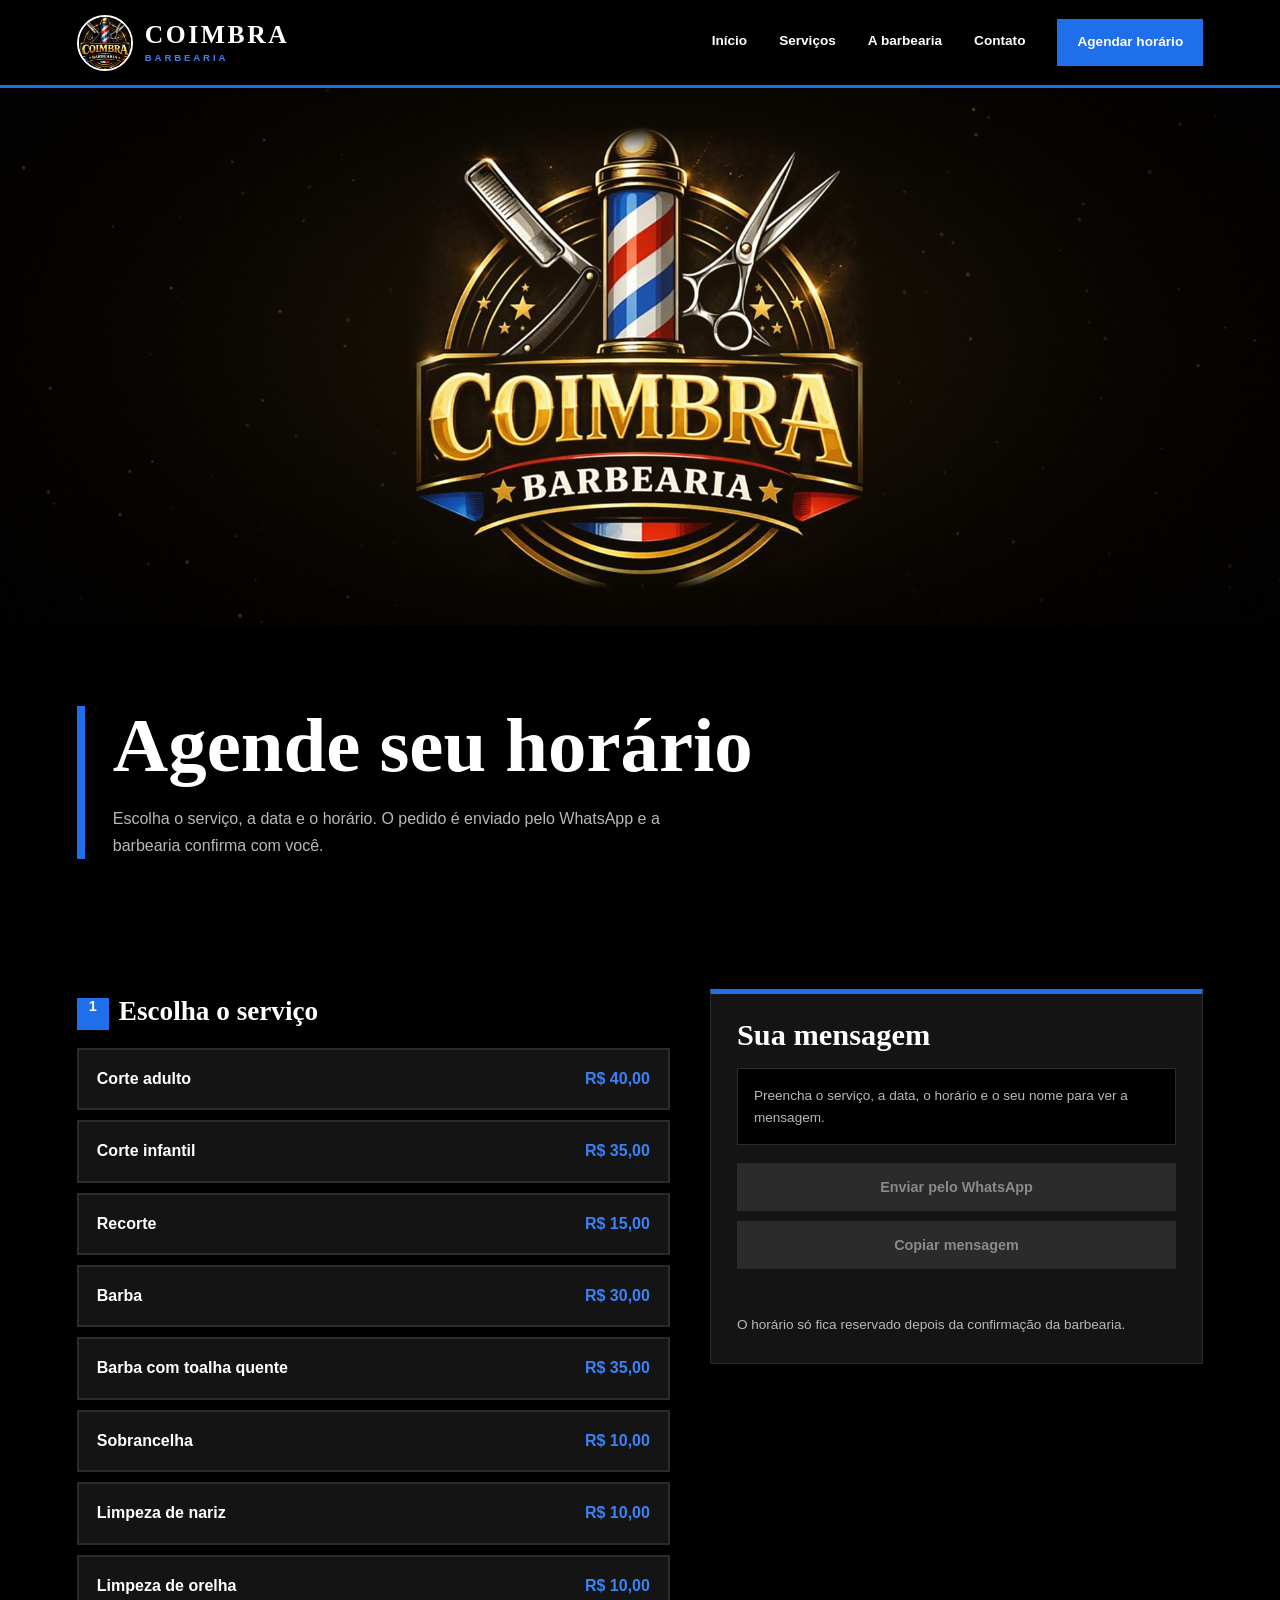
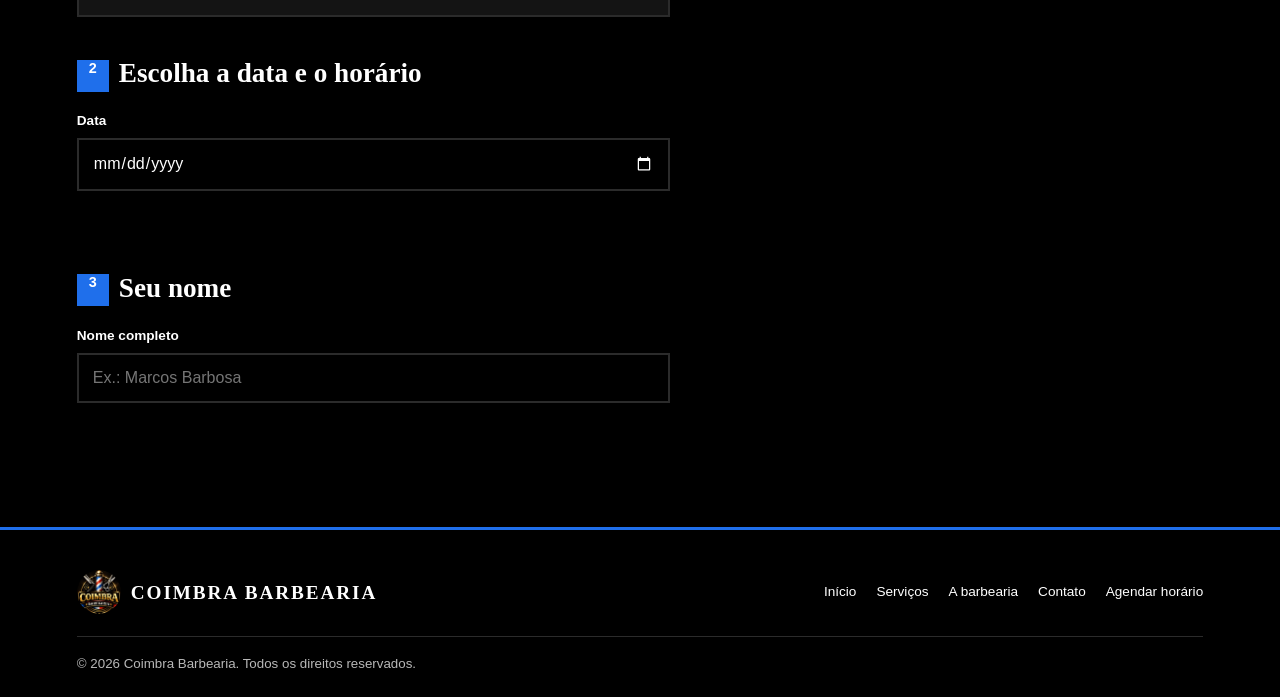
==== pages/agendar.html @ 84884c77 "Commit inicial" ====
<!DOCTYPE html>
<html lang="pt-BR">
<head>
  <meta charset="UTF-8">
  <meta name="viewport" content="width=device-width, initial-scale=1">
  <meta name="theme-color" content="#000000">
  <meta name="description" content="Escolha o serviço, a data e o horário e envie o pedido de agendamento pelo WhatsApp.">
  <title>Agendar horário | Coimbra Barbearia</title>
  <link rel="stylesheet" href="../css/style.css">
</head>
<body>
  <a class="pular-conteudo" href="#conteudo">Pular para o conteúdo principal</a>

  <header class="cabecalho">
    <a class="marca" href="../index.html" aria-label="Coimbra Barbearia — página inicial">
      <img src="../imagens/logo-coimbra.jpg" alt="Logotipo da Coimbra Barbearia">
      <span class="marca-nome">COIMBRA <small>BARBEARIA</small></span>
    </a>
    <button class="menu-toggle" type="button" aria-expanded="false" aria-controls="menu-principal">
      <span class="sr-only">Abrir menu</span><span aria-hidden="true">☰</span>
    </button>
    <nav id="menu-principal" class="menu" aria-label="Navegação principal"><a href="../index.html">Início</a><a href="servicos.html">Serviços</a><a href="sobre.html">A barbearia</a><a href="contato.html">Contato</a><a class="menu-agendar" href="agendar.html" aria-current="page">Agendar horário</a></nav>
  </header>

  <div class="banner-pagina">
    <img src="../imagens/banner-coimbra.jpg" alt="">
  </div>

  <main id="conteudo">

    <section class="cabecalho-simples" aria-labelledby="titulo-pagina">
      <div class="container">
        <h1 id="titulo-pagina">Agende seu horário</h1>
        <p>Escolha o serviço, a data e o horário. O pedido é enviado pelo WhatsApp e a barbearia confirma com você.</p>
      </div>
    </section>

    <section class="secao" aria-label="Formulário de agendamento">
      <div class="container agendar-grade">

        <form id="form-agendamento" novalidate>
          <fieldset class="passo">
            <legend><span>1</span>Escolha o serviço</legend>
            <div id="opcoes-servico" class="opcoes"></div>
          </fieldset>

          <fieldset class="passo">
            <legend><span>2</span>Escolha a data e o horário</legend>
            <div class="campo">
              <label for="data">Data</label>
              <input type="date" id="data" name="data" aria-describedby="aviso-data" required>
            </div>
            <p id="aviso-data" class="aviso" role="status"></p>
            <div id="opcoes-horario" class="horarios" role="radiogroup" aria-label="Horários disponíveis"></div>
          </fieldset>

          <fieldset class="passo">
            <legend><span>3</span>Seu nome</legend>
            <div class="campo">
              <label for="nome">Nome completo</label>
              <input type="text" id="nome" name="nome" autocomplete="name" placeholder="Ex.: Marcos Barbosa" required>
            </div>
          </fieldset>
        </form>

        <aside class="resumo">
          <h2>Sua mensagem</h2>
          <pre id="previa" class="previa"></pre>
          <button class="botao" id="btn-enviar" type="submit" form="form-agendamento" disabled>Enviar pelo WhatsApp</button>
          <button class="botao botao-contorno" id="btn-copiar" type="button" disabled>Copiar mensagem</button>
          <p id="aviso-copia" class="aviso" role="status"></p>
          <p class="aviso">O horário só fica reservado depois da confirmação da barbearia.</p>
        </aside>

      </div>
    </section>
  </main>

  <footer class="rodape">
    <div class="rodape-marca"><img src="../imagens/logo-coimbra.jpg" alt="" aria-hidden="true">COIMBRA BARBEARIA</div>
    <nav class="rodape-links" aria-label="Rodapé">
      <a href="../index.html">Início</a><a href="servicos.html">Serviços</a><a href="sobre.html">A barbearia</a><a href="contato.html">Contato</a><a href="agendar.html">Agendar horário</a>
    </nav>
    <small>© <span id="ano"></span> Coimbra Barbearia. Todos os direitos reservados.</small>
  </footer>

  <script src="../js/dados.js"></script>
  <script src="../js/script.js"></script>
</body>
</html>
---- css/style.css ----
/* Base */
* { box-sizing: border-box; }
html { scroll-padding-top: 100px; }
body {
  margin: 0;
  background: #000000;
  color: #ffffff;
  font-family: Arial, sans-serif;
  line-height: 1.65;
}
img { max-width: 100%; display: block; }
a { color: inherit; }
h1, h2, h3, p { margin-top: 0; }
h1, h2, h3 { font-family: Georgia, serif; font-weight: 600; line-height: 1.05; }
h1 { font-size: clamp(2.8rem, 6vw, 5rem); margin-bottom: 20px; }
h2 { font-size: clamp(2rem, 4vw, 3rem); margin-bottom: 16px; }
h3 { font-size: 1.6rem; margin-bottom: 8px; }
.texto-suave { color: #b8b8b8; }

a:focus-visible, button:focus-visible, input:focus-visible {
  outline: 3px solid #ffffff;
  outline-offset: 3px;
}
.pular-conteudo { position: absolute; left: 1rem; top: -100px; background: #ffffff; color: #000000; padding: .8rem 1rem; z-index: 100; }
.pular-conteudo:focus { top: 1rem; }
.sr-only { position: absolute; width: 1px; height: 1px; margin: -1px; overflow: hidden; clip: rect(0,0,0,0); white-space: nowrap; border: 0; }

.container { width: 88%; max-width: 1180px; margin: 0 auto; }
.secao { padding: 90px 0; }
.secao-painel { background: #141414; }
.eyebrow-azul { color: #3b82f6; font-weight: 700; font-size: .85rem; margin-bottom: 12px; }

/* Botões */
.botao {
  display: inline-flex; align-items: center; justify-content: center;
  min-height: 48px; padding: 12px 24px;
  font: 700 .9rem Arial, sans-serif; text-decoration: none;
  border: 2px solid #1f6feb; background: #1f6feb; color: #ffffff; cursor: pointer;
}
.botao:hover { background: #1858bd; border-color: #1858bd; }
.botao-contorno { background: transparent; color: #ffffff; border-color: #ffffff; }
.botao-contorno:hover { background: #ffffff; color: #000000; border-color: #ffffff; }
.botao:disabled { background: #2b2b2b; border-color: #2b2b2b; color: #8a8a8a; cursor: not-allowed; }
.grupo-botoes { display: flex; flex-wrap: wrap; gap: 14px; margin-top: 28px; }

/* Cabeçalho */
.cabecalho {
  position: sticky; top: 0; z-index: 20;
  height: 88px; padding: 0 6vw;
  display: flex; align-items: center; justify-content: space-between;
  background: #000000; border-bottom: 3px solid #1f6feb;
}
.marca { display: flex; align-items: center; gap: 12px; text-decoration: none; }
.marca img { width: 56px; height: 56px; border-radius: 50%; object-fit: cover; border: 2px solid #ffffff; }
.marca-nome { font-family: Georgia, serif; font-size: 1.6rem; font-weight: 700; letter-spacing: .1em; line-height: 1; }
.marca-nome small { display: block; margin-top: 5px; font: 600 .6rem Arial, sans-serif; letter-spacing: .3em; color: #3b82f6; }
.menu { display: flex; align-items: center; gap: clamp(16px, 2.5vw, 34px); }
.menu a { text-decoration: none; font-size: .85rem; font-weight: 600; padding: 6px 0; border-bottom: 2px solid transparent; }
.menu a:hover, .menu a[aria-current="page"] { border-bottom-color: #1f6feb; }
.menu .menu-agendar { background: #1f6feb; padding: 10px 18px; border: 2px solid #1f6feb; }
.menu .menu-agendar:hover { background: #1858bd; border-color: #1858bd; }
.menu-toggle { display: none; background: transparent; color: #ffffff; border: 2px solid #1f6feb; font-size: 1.4rem; padding: 4px 12px; cursor: pointer; }

.banner-pagina { height: clamp(360px, 42vw, 640px); background: #000000; display: flex; justify-content: center; }
.banner-pagina img { width: 100%; height: 100%; object-fit: cover; }

/* Destaque */
.destaque {
  min-height: 640px; display: flex; align-items: center; justify-content: flex-end;
  padding: 70px 6vw;
  background: #000000 url("../imagens/banner-coimbra.jpg") center / cover no-repeat;
}
.destaque-caixa { background: #000000; border-left: 6px solid #1f6feb; padding: clamp(28px, 5vw, 56px); max-width: 460px; }
.destaque-caixa p { color: #b8b8b8; max-width: 460px; }

/* Carrossel */
.carrossel { position: relative; background: #141414; }
.slide { display: none; }
.slide.ativo { display: block; }
.slide img { width: 100%; aspect-ratio: 16 / 7; object-fit: cover; background: #222; }
.slide figcaption { padding: 16px 20px; font-family: Georgia, serif; font-size: 1.5rem; border-top: 3px solid #1f6feb; }
.carrossel-controles { position: absolute; inset: 0 0 auto 0; aspect-ratio: 16 / 7; display: flex; align-items: center; justify-content: space-between; padding: 0 14px; pointer-events: none; }
.seta { pointer-events: auto; width: 48px; height: 48px; background: #000000; color: #ffffff; border: 2px solid #1f6feb; font-size: 1.4rem; cursor: pointer; }
.seta:hover { background: #1f6feb; }
.pontos { display: flex; justify-content: center; gap: 12px; padding: 16px 0; }
.ponto { width: 16px; height: 16px; border-radius: 50%; border: 2px solid #ffffff; background: transparent; padding: 0; cursor: pointer; }
.ponto.ativo { background: #1f6feb; border-color: #1f6feb; }

/* Apresentação */
.apresentacao { display: flex; gap: 60px; align-items: center; }
.apresentacao > div { flex: 1; }
.apresentacao p { color: #b8b8b8; max-width: 520px; }

/* Serviços */
.cartoes { display: flex; flex-wrap: wrap; gap: 20px; }
.cartao-servico { background: #141414; border: 1px solid #2b2b2b; border-top: 5px solid #1f6feb; padding: 26px; display: flex; flex-direction: column; }
.cartoes:not(.cartoes-lista) .cartao-servico { flex: 0 0 calc((100% - 40px) / 3); }
.cartao-topo { display: flex; justify-content: space-between; align-items: baseline; gap: 12px; }
.cartao-topo h3 { margin: 0; }
.preco { color: #3b82f6; font-weight: 700; white-space: nowrap; }
.cartao-servico p { color: #b8b8b8; font-size: .9rem; flex: 1; margin: 14px 0 20px; }
.cartao-base { display: flex; justify-content: space-between; align-items: center; border-top: 1px solid #2b2b2b; padding-top: 14px; font-size: .85rem; color: #b8b8b8; }
.cartao-base a { background: #1f6feb; color: #ffffff; padding: 8px 16px; font-weight: 700; text-decoration: none; }
.cartao-base a:hover { background: #1858bd; }

/* Página de serviços */
.faixa-azul { background: #1f6feb; padding: 70px 0; }
.faixa-azul h1 { margin-bottom: 12px; }
.faixa-azul p { max-width: 560px; margin: 0; }
.cartoes-lista { flex-direction: column; max-width: 820px; }
.cartoes-lista .cartao-servico { width: 100%; flex-direction: row; flex-wrap: wrap; align-items: center; border-top: 1px solid #2b2b2b; border-left: 5px solid #1f6feb; gap: 10px 30px; }
.cartoes-lista .cartao-topo { flex: 1 1 100%; }
.cartoes-lista .cartao-servico p { flex: 1 1 320px; margin: 0; }
.cartoes-lista .cartao-base { border-top: 0; padding: 0; gap: 22px; }
.nota-preco { color: #b8b8b8; font-size: .85rem; margin-top: 20px; }

/* Página da barbearia */
.cabecalho-simples { padding: 80px 0 40px; }
.cabecalho-simples .container { border-left: 8px solid #1f6feb; padding-left: 28px; }
.cabecalho-simples p { max-width: 560px; color: #b8b8b8; margin: 0; }
.historia { display: flex; gap: 0; background: #141414; }
.historia img { width: 100%; height: 100%; min-height: 380px; object-fit: cover; background: #222; }
.historia img, .historia-texto { width: 50%; }
.historia-texto { padding: clamp(32px, 6vw, 80px); align-self: center; }
.historia-texto p { color: #b8b8b8; }
.diferenciais { display: flex; gap: 20px; margin-top: 30px; }
.diferencial { flex: 1; border-left: 5px solid #1f6feb; padding: 4px 0 4px 20px; }
.diferencial p { color: #b8b8b8; font-size: .9rem; margin: 0; }
.galeria { display: flex; gap: 16px; margin-top: 30px; }
.galeria figure { flex: 1; margin: 0; background: #141414; }
.galeria img { width: 100%; aspect-ratio: 4 / 3; object-fit: cover; background: #222; }
.galeria figcaption { padding: 12px 14px; font-family: Georgia, serif; font-size: 1.3rem; border-top: 3px solid #1f6feb; }

/* Contato */
.contato-grade { display: flex; gap: 20px; }
.bloco-contato { flex: 1; background: #141414; border: 1px solid #2b2b2b; border-bottom: 5px solid #1f6feb; padding: 28px; }
.bloco-contato h3 { color: #3b82f6; }
.bloco-contato p { margin: 0; color: #b8b8b8; }

/* Agendamento */
.agendar-grade { display: flex; gap: 40px; align-items: start; }
.agendar-grade form { flex: 1.35; }
.passo { border: 0; padding: 0; margin: 0 0 34px; }
.passo legend { font-family: Georgia, serif; font-size: 1.7rem; font-weight: 600; padding: 0; margin-bottom: 14px; }
.passo legend span { display: inline-block; background: #1f6feb; width: 32px; height: 32px; line-height: 32px; text-align: center; font: 700 .9rem Arial, sans-serif; margin-right: 10px; vertical-align: middle; }
.opcoes { display: flex; flex-direction: column; gap: 10px; }
.opcao input, .horario input { position: absolute; opacity: 0; }
.opcao-corpo { display: flex; flex-wrap: wrap; align-items: center; gap: 2px 14px; padding: 16px 18px; background: #141414; border: 2px solid #2b2b2b; cursor: pointer; }
.opcao-corpo strong { flex: 1; }
.opcao-corpo small { color: #b8b8b8; }
.opcao-corpo .preco { margin-left: auto; }
.opcao input:checked + .opcao-corpo { border-color: #1f6feb; background: #1f6feb; }
.opcao input:checked + .opcao-corpo .preco, .opcao input:checked + .opcao-corpo small { color: #ffffff; }
.opcao input:focus-visible + .opcao-corpo, .horario input:focus-visible + span { outline: 3px solid #ffffff; outline-offset: 3px; }
.campo label { display: block; font-size: .85rem; font-weight: 600; margin-bottom: 6px; }
.campo input { width: 100%; min-height: 48px; padding: 10px 14px; background: #000000; border: 2px solid #2b2b2b; color: #ffffff; font: inherit; border-radius: 0; color-scheme: dark; }
.campo input:focus { border-color: #1f6feb; }
.aviso { color: #b8b8b8; font-size: .85rem; min-height: 1.4em; margin: 8px 0 0; }
.horarios { display: flex; flex-wrap: wrap; gap: 10px; margin-top: 14px; }
.horario span { display: block; padding: 10px 18px; background: #141414; border: 2px solid #2b2b2b; font-weight: 600; cursor: pointer; }
.horario input:checked + span { background: #1f6feb; border-color: #1f6feb; }
.resumo { flex: 1; background: #141414; border: 1px solid #2b2b2b; border-top: 5px solid #1f6feb; padding: 26px; position: sticky; top: 110px; }
.resumo h2 { font-size: 1.9rem; }
.previa { background: #000000; border: 1px solid #2b2b2b; padding: 16px; margin: 0 0 18px; white-space: pre-wrap; font: .85rem/1.6 Arial, sans-serif; color: #b8b8b8; }
.resumo .botao { width: 100%; margin-bottom: 10px; }

/* Rodapé */
.rodape { background: #000000; border-top: 3px solid #1f6feb; padding: 40px 6vw 22px; display: flex; flex-wrap: wrap; align-items: center; gap: 22px; }
.rodape-marca { display: flex; align-items: center; gap: 10px; font-family: Georgia, serif; font-weight: 700; letter-spacing: .1em; font-size: 1.2rem; }
.rodape-marca img { width: 44px; height: 44px; border-radius: 50%; object-fit: cover; }
.rodape-links { display: flex; flex-wrap: wrap; gap: 20px; margin-left: auto; }
.rodape-links a { text-decoration: none; font-size: .85rem; }
.rodape-links a:hover { color: #3b82f6; }
.rodape small { width: 100%; border-top: 1px solid #2b2b2b; padding-top: 16px; color: #b8b8b8; }

/* Layout responsivo */
@media (max-width: 900px) {
  .menu-toggle { display: block; }
  .menu { display: none; position: absolute; top: 88px; left: 0; right: 0; flex-direction: column; align-items: stretch; gap: 16px; padding: 20px 6vw 26px; background: #000000; border-bottom: 3px solid #1f6feb; }
  .menu.aberto { display: flex; }
  .menu .menu-agendar { text-align: center; }
  .destaque { min-height: 0; display: block; padding: 41.67vw 6vw 0; background-size: 100% auto; background-position: top center; }
  .destaque-caixa { max-width: none; }
  .cartoes:not(.cartoes-lista) .cartao-servico { flex-basis: 100%; }
  .diferenciais, .galeria, .contato-grade { flex-direction: column; }
  .apresentacao, .historia, .agendar-grade { flex-direction: column; gap: 30px; }
  .historia img, .historia-texto, .agendar-grade form, .resumo { width: 100%; flex: auto; }
  .resumo { position: static; }
  .slide img, .carrossel-controles { aspect-ratio: 4 / 3; }
  .secao { padding: 60px 0; }
}
@media (max-width: 520px) {
  .cabecalho { height: 76px; }
  .menu { top: 76px; }
  .marca img { width: 46px; height: 46px; }
  .marca-nome { font-size: 1.3rem; }
  .banner-pagina { height: 300px; }
  .destaque { min-height: 0; padding: 41.67vw 4vw 0; }
  .container { width: 90%; }
}
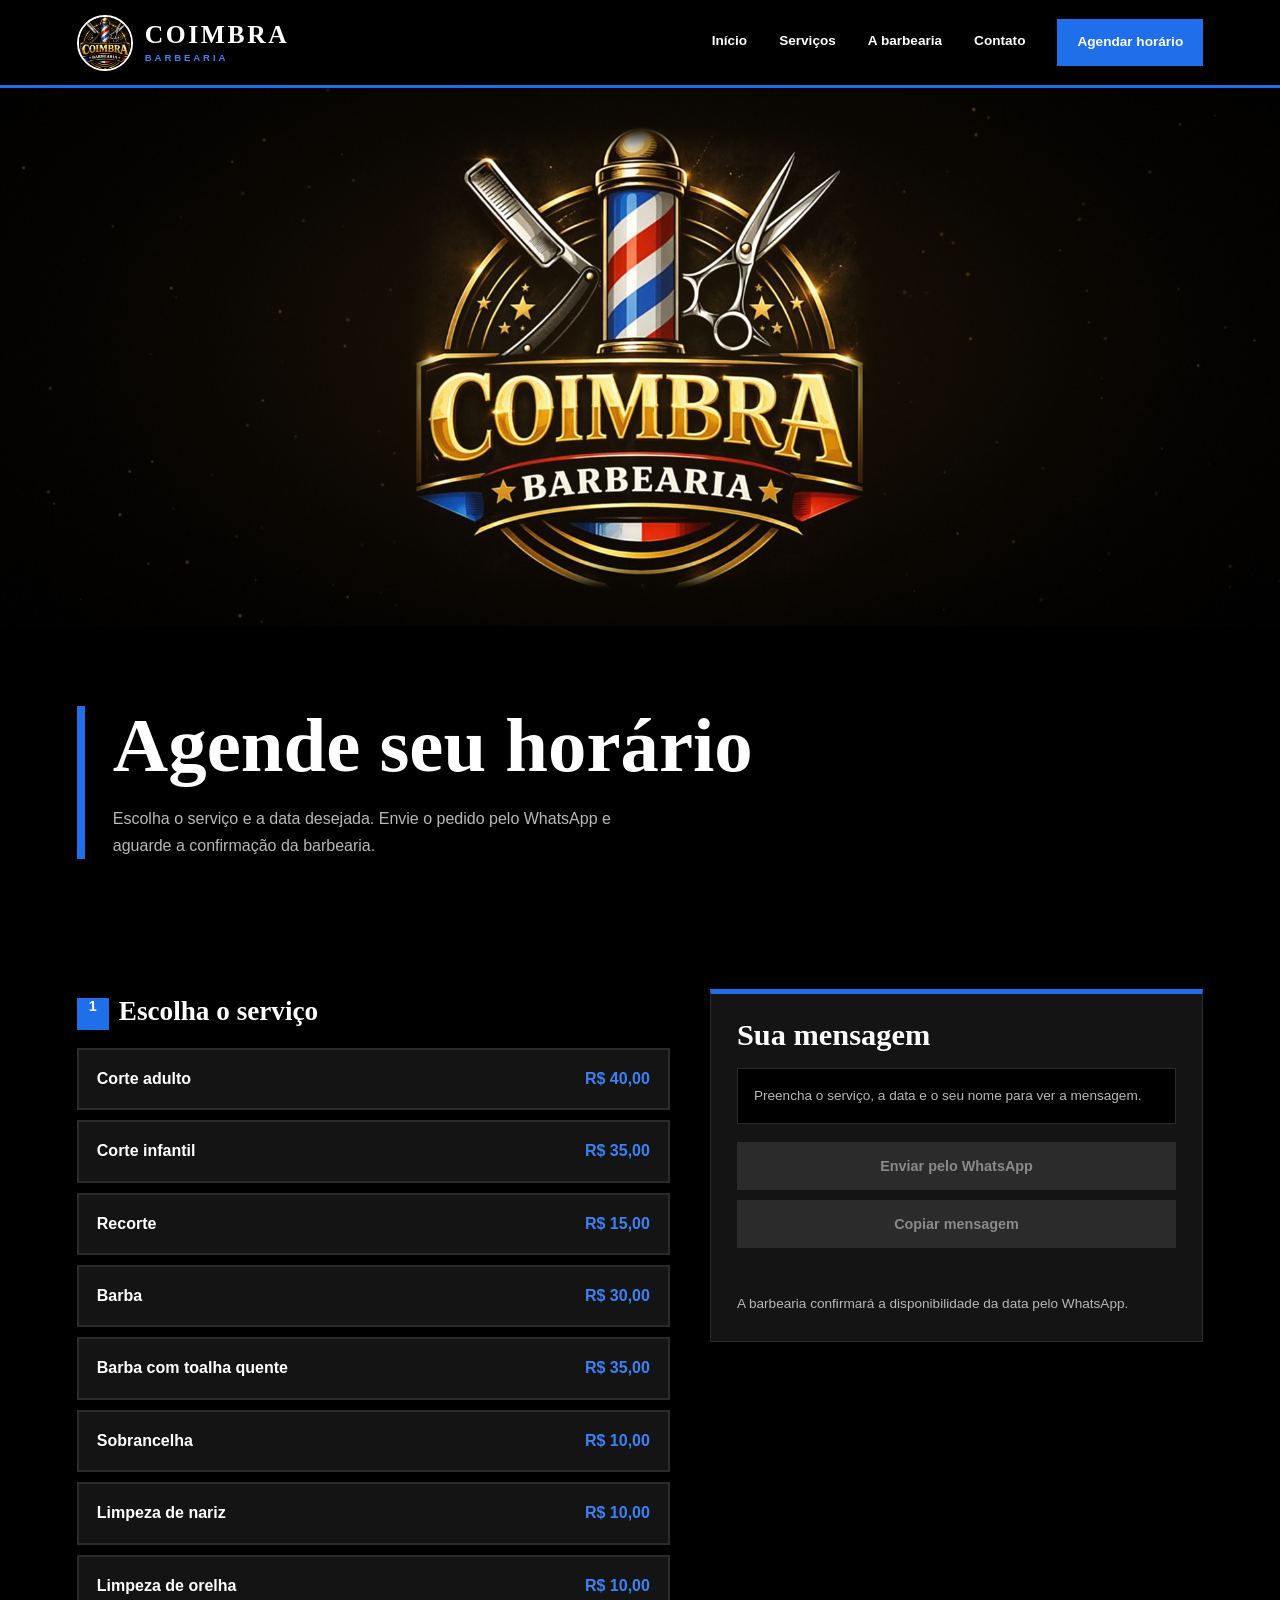
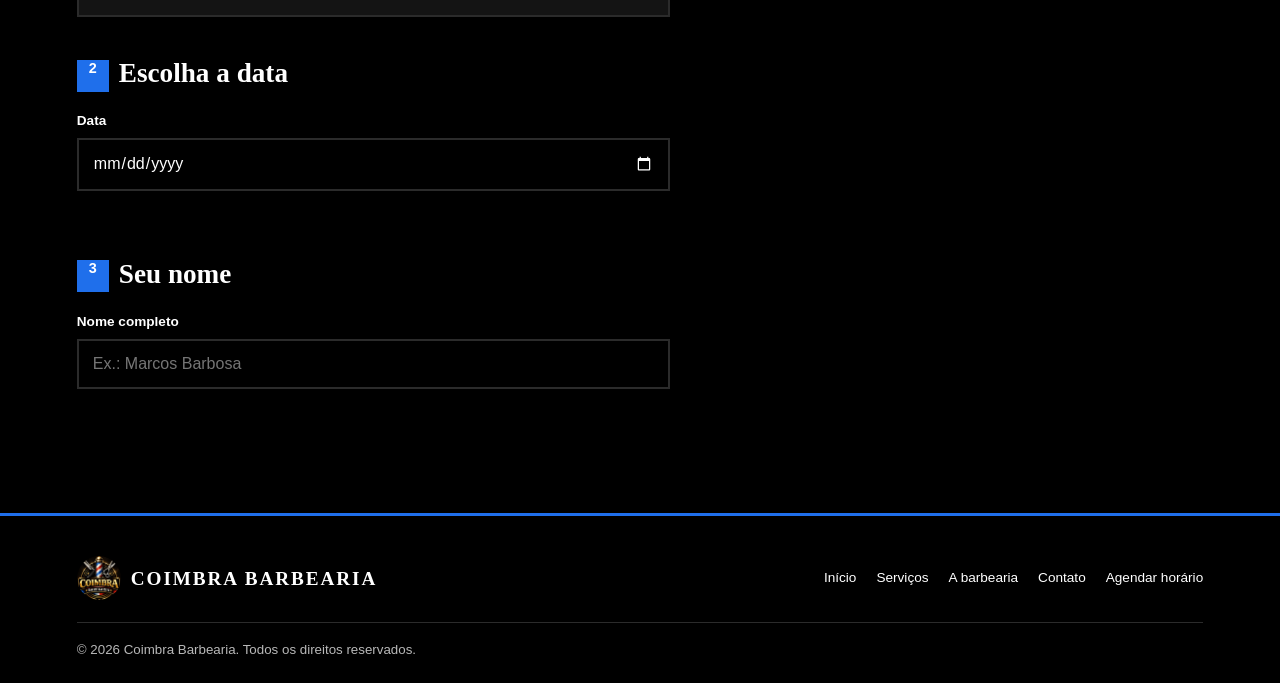
==== commit 94e3c2c0: "Simplifica o agendamento e melhora a documentação e os comentários" ====
--- a/pages/agendar.html
+++ b/pages/agendar.html
@@ -4,13 +4,14 @@
   <meta charset="UTF-8">
   <meta name="viewport" content="width=device-width, initial-scale=1">
   <meta name="theme-color" content="#000000">
-  <meta name="description" content="Escolha o serviço, a data e o horário e envie o pedido de agendamento pelo WhatsApp.">
+  <meta name="description" content="Escolha o serviço e a data desejada e envie o pedido de agendamento pelo WhatsApp.">
   <title>Agendar horário | Coimbra Barbearia</title>
   <link rel="stylesheet" href="../css/style.css">
 </head>
 <body>
   <a class="pular-conteudo" href="#conteudo">Pular para o conteúdo principal</a>
 
+  <!-- Cabeçalho e navegação principal -->
   <header class="cabecalho">
     <a class="marca" href="../index.html" aria-label="Coimbra Barbearia — página inicial">
       <img src="../imagens/logo-coimbra.jpg" alt="Logotipo da Coimbra Barbearia">
@@ -22,6 +23,7 @@
     <nav id="menu-principal" class="menu" aria-label="Navegação principal"><a href="../index.html">Início</a><a href="servicos.html">Serviços</a><a href="sobre.html">A barbearia</a><a href="contato.html">Contato</a><a class="menu-agendar" href="agendar.html" aria-current="page">Agendar horário</a></nav>
   </header>
 
+  <!-- Banner compartilhado pelas páginas internas -->
   <div class="banner-pagina">
     <img src="../imagens/banner-coimbra.jpg" alt="">
   </div>
@@ -31,13 +33,14 @@
     <section class="cabecalho-simples" aria-labelledby="titulo-pagina">
       <div class="container">
         <h1 id="titulo-pagina">Agende seu horário</h1>
-        <p>Escolha o serviço, a data e o horário. O pedido é enviado pelo WhatsApp e a barbearia confirma com você.</p>
+        <p>Escolha o serviço e a data desejada. Envie o pedido pelo WhatsApp e aguarde a confirmação da barbearia.</p>
       </div>
     </section>
 
     <section class="secao" aria-label="Formulário de agendamento">
       <div class="container agendar-grade">
 
+        <!-- O JavaScript cria as opções e atualiza o resumo do pedido -->
         <form id="form-agendamento" novalidate>
           <fieldset class="passo">
             <legend><span>1</span>Escolha o serviço</legend>
@@ -45,13 +48,12 @@
           </fieldset>
 
           <fieldset class="passo">
-            <legend><span>2</span>Escolha a data e o horário</legend>
+            <legend><span>2</span>Escolha a data</legend>
             <div class="campo">
               <label for="data">Data</label>
               <input type="date" id="data" name="data" aria-describedby="aviso-data" required>
             </div>
             <p id="aviso-data" class="aviso" role="status"></p>
-            <div id="opcoes-horario" class="horarios" role="radiogroup" aria-label="Horários disponíveis"></div>
           </fieldset>
 
           <fieldset class="passo">
@@ -63,19 +65,21 @@
           </fieldset>
         </form>
 
+        <!-- Prévia da mensagem, com ações para enviar ou copiar -->
         <aside class="resumo">
           <h2>Sua mensagem</h2>
           <pre id="previa" class="previa"></pre>
           <button class="botao" id="btn-enviar" type="submit" form="form-agendamento" disabled>Enviar pelo WhatsApp</button>
           <button class="botao botao-contorno" id="btn-copiar" type="button" disabled>Copiar mensagem</button>
           <p id="aviso-copia" class="aviso" role="status"></p>
-          <p class="aviso">O horário só fica reservado depois da confirmação da barbearia.</p>
+          <p class="aviso">A barbearia confirmará a disponibilidade da data pelo WhatsApp.</p>
         </aside>
 
       </div>
     </section>
   </main>
 
+  <!-- Links de navegação e direitos autorais -->
   <footer class="rodape">
     <div class="rodape-marca"><img src="../imagens/logo-coimbra.jpg" alt="" aria-hidden="true">COIMBRA BARBEARIA</div>
     <nav class="rodape-links" aria-label="Rodapé">
--- a/css/style.css
+++ b/css/style.css
@@ -1,4 +1,4 @@
-/* Base */
+/* Estrutura geral, tipografia e acessibilidade */
 * { box-sizing: border-box; }
 html { scroll-padding-top: 100px; }
 body {
@@ -30,7 +30,7 @@
 .secao-painel { background: #141414; }
 .eyebrow-azul { color: #3b82f6; font-weight: 700; font-size: .85rem; margin-bottom: 12px; }
 
-/* Botões */
+/* Botões e grupos de ações */
 .botao {
   display: inline-flex; align-items: center; justify-content: center;
   min-height: 48px; padding: 12px 24px;
@@ -43,7 +43,7 @@
 .botao:disabled { background: #2b2b2b; border-color: #2b2b2b; color: #8a8a8a; cursor: not-allowed; }
 .grupo-botoes { display: flex; flex-wrap: wrap; gap: 14px; margin-top: 28px; }
 
-/* Cabeçalho */
+/* Cabeçalho fixo, marca e navegação */
 .cabecalho {
   position: sticky; top: 0; z-index: 20;
   height: 88px; padding: 0 6vw;
@@ -64,7 +64,7 @@
 .banner-pagina { height: clamp(360px, 42vw, 640px); background: #000000; display: flex; justify-content: center; }
 .banner-pagina img { width: 100%; height: 100%; object-fit: cover; }
 
-/* Destaque */
+/* Página inicial: destaque principal */
 .destaque {
   min-height: 640px; display: flex; align-items: center; justify-content: flex-end;
   padding: 70px 6vw;
@@ -73,7 +73,7 @@
 .destaque-caixa { background: #000000; border-left: 6px solid #1f6feb; padding: clamp(28px, 5vw, 56px); max-width: 460px; }
 .destaque-caixa p { color: #b8b8b8; max-width: 460px; }
 
-/* Carrossel */
+/* Página inicial: galeria em carrossel */
 .carrossel { position: relative; background: #141414; }
 .slide { display: none; }
 .slide.ativo { display: block; }
@@ -86,12 +86,12 @@
 .ponto { width: 16px; height: 16px; border-radius: 50%; border: 2px solid #ffffff; background: transparent; padding: 0; cursor: pointer; }
 .ponto.ativo { background: #1f6feb; border-color: #1f6feb; }
 
-/* Apresentação */
+/* Página inicial: apresentação da barbearia */
 .apresentacao { display: flex; gap: 60px; align-items: center; }
 .apresentacao > div { flex: 1; }
 .apresentacao p { color: #b8b8b8; max-width: 520px; }
 
-/* Serviços */
+/* Componentes reutilizados: cartões de serviço */
 .cartoes { display: flex; flex-wrap: wrap; gap: 20px; }
 .cartao-servico { background: #141414; border: 1px solid #2b2b2b; border-top: 5px solid #1f6feb; padding: 26px; display: flex; flex-direction: column; }
 .cartoes:not(.cartoes-lista) .cartao-servico { flex: 0 0 calc((100% - 40px) / 3); }
@@ -144,21 +144,18 @@
 .passo legend { font-family: Georgia, serif; font-size: 1.7rem; font-weight: 600; padding: 0; margin-bottom: 14px; }
 .passo legend span { display: inline-block; background: #1f6feb; width: 32px; height: 32px; line-height: 32px; text-align: center; font: 700 .9rem Arial, sans-serif; margin-right: 10px; vertical-align: middle; }
 .opcoes { display: flex; flex-direction: column; gap: 10px; }
-.opcao input, .horario input { position: absolute; opacity: 0; }
+.opcao input { position: absolute; opacity: 0; }
 .opcao-corpo { display: flex; flex-wrap: wrap; align-items: center; gap: 2px 14px; padding: 16px 18px; background: #141414; border: 2px solid #2b2b2b; cursor: pointer; }
 .opcao-corpo strong { flex: 1; }
 .opcao-corpo small { color: #b8b8b8; }
 .opcao-corpo .preco { margin-left: auto; }
 .opcao input:checked + .opcao-corpo { border-color: #1f6feb; background: #1f6feb; }
 .opcao input:checked + .opcao-corpo .preco, .opcao input:checked + .opcao-corpo small { color: #ffffff; }
-.opcao input:focus-visible + .opcao-corpo, .horario input:focus-visible + span { outline: 3px solid #ffffff; outline-offset: 3px; }
+.opcao input:focus-visible + .opcao-corpo { outline: 3px solid #ffffff; outline-offset: 3px; }
 .campo label { display: block; font-size: .85rem; font-weight: 600; margin-bottom: 6px; }
 .campo input { width: 100%; min-height: 48px; padding: 10px 14px; background: #000000; border: 2px solid #2b2b2b; color: #ffffff; font: inherit; border-radius: 0; color-scheme: dark; }
 .campo input:focus { border-color: #1f6feb; }
 .aviso { color: #b8b8b8; font-size: .85rem; min-height: 1.4em; margin: 8px 0 0; }
-.horarios { display: flex; flex-wrap: wrap; gap: 10px; margin-top: 14px; }
-.horario span { display: block; padding: 10px 18px; background: #141414; border: 2px solid #2b2b2b; font-weight: 600; cursor: pointer; }
-.horario input:checked + span { background: #1f6feb; border-color: #1f6feb; }
 .resumo { flex: 1; background: #141414; border: 1px solid #2b2b2b; border-top: 5px solid #1f6feb; padding: 26px; position: sticky; top: 110px; }
 .resumo h2 { font-size: 1.9rem; }
 .previa { background: #000000; border: 1px solid #2b2b2b; padding: 16px; margin: 0 0 18px; white-space: pre-wrap; font: .85rem/1.6 Arial, sans-serif; color: #b8b8b8; }
@@ -173,7 +170,7 @@
 .rodape-links a:hover { color: #3b82f6; }
 .rodape small { width: 100%; border-top: 1px solid #2b2b2b; padding-top: 16px; color: #b8b8b8; }
 
-/* Layout responsivo */
+/* Adaptações para tablets e celulares */
 @media (max-width: 900px) {
   .menu-toggle { display: block; }
   .menu { display: none; position: absolute; top: 88px; left: 0; right: 0; flex-direction: column; align-items: stretch; gap: 16px; padding: 20px 6vw 26px; background: #000000; border-bottom: 3px solid #1f6feb; }
